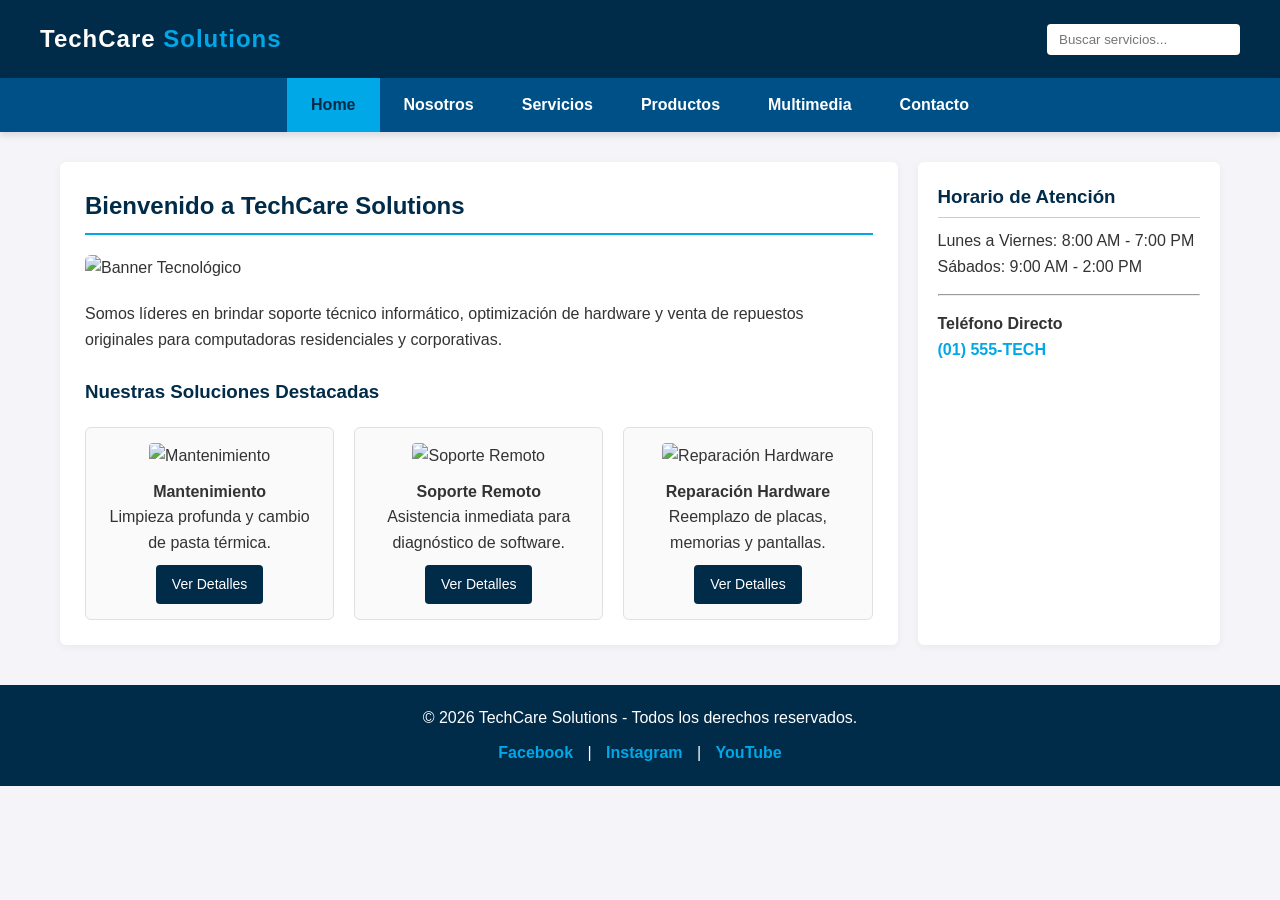
==== index.html @ 19629c9e "feat: versión inicial del sitio web" ====
<!DOCTYPE html>
<html lang="es">
<head>
    <meta charset="UTF-8">
    <title>TechCare Solutions - Inicio</title>
    <link rel="stylesheet" href="css/estilos.css">
</head>
<body>

    <header>
        <div class="logo">
            <h1>TechCare <span>Solutions</span></h1>
        </div>
        <div class="buscador">
            <input type="text" placeholder="Buscar servicios...">
        </div>
    </header>

    <nav>
        <ul>
            <li><a href="index.html" class="activo">Home</a></li>
            <li><a href="paginas/nosotros.html">Nosotros</a></li>
            <li><a href="paginas/servicios.html">Servicios</a></li>
            <li><a href="paginas/productos.html">Productos</a></li>
            <li><a href="paginas/multimedia.html">Multimedia</a></li>
            <li><a href="paginas/contacto.html">Contacto</a></li>
        </ul>
    </nav>

    <div class="contenedor-principal">
        <main>
            <h2 class="titulo-seccion">Bienvenido a TechCare Solutions</h2>
            <img src="https://images.unsplash.com/photo-1588702547923-7093a6c3ba33?w=800" alt="Banner Tecnológico" class="banner-principal">
            <p>Somos líderes en brindar soporte técnico informático, optimización de hardware y venta de repuestos originales para computadoras residenciales y corporativas.</p>
            
            <h3 style="margin-top:25px; color:#002B49;">Nuestras Soluciones Destacadas</h3>
            <div class="grid-3">
                <div class="tarjeta">
                    <img src="https://images.unsplash.com/photo-1597872200969-2b65d56bd16b?w=400" alt="Mantenimiento">
                    <h4>Mantenimiento</h4>
                    <p>Limpieza profunda y cambio de pasta térmica.</p>
                    <a href="paginas/servicios.html" class="boton-accion">Ver Detalles</a>
                </div>
                <div class="tarjeta">
                    <img src="https://images.unsplash.com/photo-1563770660941-20978e870e26?w=400" alt="Soporte Remoto">
                    <h4>Soporte Remoto</h4>
                    <p>Asistencia inmediata para diagnóstico de software.</p>
                    <a href="paginas/servicios.html" class="boton-accion">Ver Detalles</a>
                </div>
                <div class="tarjeta">
                    <img src="https://images.unsplash.com/photo-1591799264318-7e6ef8ddb7ea?w=400" alt="Reparación Hardware">
                    <h4>Reparación Hardware</h4>
                    <p>Reemplazo de placas, memorias y pantallas.</p>
                    <a href="paginas/servicios.html" class="boton-accion">Ver Detalles</a>
                </div>
            </div>
        </main>

        <aside>
            <h3 style="color:#002B49; border-bottom:1px solid #ccc; padding-bottom:5px;">Horario de Atención</h3>
            <p style="margin-top:10px;">Lunes a Viernes: 8:00 AM - 7:00 PM</p>
            <p>Sábados: 9:00 AM - 2:00 PM</p>
            <hr style="margin: 15px 0;">
            <h4>Teléfono Directo</h4>
            <p style="color:#00A8E8; font-weight:bold;">(01) 555-TECH</p>
        </aside>
    </div>

    <footer>
        <p>&copy; 2026 TechCare Solutions - Todos los derechos reservados.</p>
        <div class="redes-sociales">
            <a href="#">Facebook</a> | <a href="#">Instagram</a> | <a href="#">YouTube</a>
        </div>
    </footer>

</body>
</html>
---- css/estilos.css ----
/* ==========================================================================
   ESTILOS GENERALES Y RESPONSIVOS - TECHCARE SOLUTIONS (CIBERTEC)
   ========================================================================== */

* {
    margin: 0;
    padding: 0;
    box-sizing: border-box;
    font-family: Arial, Helvetica, sans-serif;
}

body {
    background-color: #f4f4f9;
    color: #333333;
    line-height: 1.6;
}

/* Encabezado Principal */
header {
    background-color: #002B49;
    color: #ffffff;
    padding: 20px 40px;
    display: flex;
    justify-content: space-between;
    align-items: center;
    flex-wrap: wrap;
}

header .logo h1 {
    font-size: 24px;
    letter-spacing: 1px;
}

header .logo span {
    color: #00A8E8;
}

header .buscador input[type="text"] {
    padding: 8px 12px;
    border: none;
    border-radius: 4px;
    outline: none;
}

/* Menú de Navegación con Efecto Hover */
nav {
    background-color: #005088;
    box-shadow: 0 4px 6px rgba(0,0,0,0.1);
}

nav ul {
    list-style: none;
    display: flex;
    justify-content: center;
    flex-wrap: wrap;
}

nav ul li a {
    display: block;
    color: #ffffff;
    text-decoration: none;
    padding: 14px 24px;
    font-weight: bold;
    transition: background-color 0.3s ease, color 0.3s ease;
}

nav ul li a:hover, nav ul li a.activo {
    background-color: #00A8E8;
    color: #002B49;
}

/* Estructura Principal de Contenido (Flexbox) */
.contenedor-principal {
    max-width: 1200px;
    margin: 30px auto;
    padding: 0 20px;
    display: flex;
    gap: 20px;
}

main {
    flex: 3;
    background: #ffffff;
    padding: 25px;
    border-radius: 6px;
    box-shadow: 0 2px 8px rgba(0,0,0,0.05);
}

aside {
    flex: 1;
    background: #ffffff;
    padding: 20px;
    border-radius: 6px;
    box-shadow: 0 2px 8px rgba(0,0,0,0.05);
}

/* Elementos Comunes y Componentes */
h2.titulo-seccion {
    color: #002B49;
    border-bottom: 2px solid #00A8E8;
    padding-bottom: 8px;
    margin-bottom: 20px;
}

.banner-principal {
    width: 100%;
    height: auto;
    border-radius: 6px;
    margin-bottom: 20px;
}

.grid-3 {
    display: grid;
    grid-template-columns: repeat(3, 1fr);
    gap: 20px;
    margin-top: 20px;
}

.grid-2 {
    display: grid;
    grid-template-columns: repeat(2, 1fr);
    gap: 20px;
    margin-top: 20px;
}

.tarjeta {
    border: 1px solid #e0e0e0;
    border-radius: 6px;
    padding: 15px;
    text-align: center;
    background-color: #fafafa;
}

.tarjeta img {
    width: 100%;
    height: 140px;
    object-fit: cover;
    border-radius: 4px;
    margin-bottom: 10px;
}

.boton-accion {
    display: inline-block;
    background-color: #002B49;
    color: #ffffff;
    padding: 8px 16px;
    text-decoration: none;
    border-radius: 4px;
    margin-top: 10px;
    font-size: 14px;
}

.boton-accion:hover {
    background-color: #00A8E8;
    color: #002B49;
}

/* Formularios */
.formulario-contacto .campo {
    margin-bottom: 15px;
}

.formulario-contacto label {
    display: block;
    margin-bottom: 5px;
    font-weight: bold;
}

.formulario-contacto input, 
.formulario-contacto select, 
.formulario-contacto textarea {
    width: 100%;
    padding: 10px;
    border: 1px solid #ccc;
    border-radius: 4px;
}

/* Pie de Página */
footer {
    background-color: #002B49;
    color: #ffffff;
    text-align: center;
    padding: 20px;
    margin-top: 40px;
}

footer .redes-sociales {
    margin-top: 10px;
}

footer .redes-sociales a {
    color: #00A8E8;
    margin: 0 10px;
    text-decoration: none;
    font-weight: bold;
}

/* ==========================================================================
   REGLAS DE DISEÑO RESPONSIVO (MEDIA QUERIES)
   ========================================================================== */

/* Tablets y pantallas medianas (hasta 768px) */
@media (max-width: 768px) {
    header {
        flex-direction: column;
        gap: 15px;
        text-align: center;
    }

    .contenedor-principal {
        flex-direction: column;
    }

    .grid-3 {
        grid-template-columns: repeat(2, 1fr);
    }
}

/* Dispositivos móviles (hasta 480px) */
@media (max-width: 480px) {
    nav ul {
        flex-direction: column;
        width: 100%;
    }

    nav ul li a {
        text-align: center;
        padding: 10px;
        border-bottom: 1px solid rgba(255, 255, 255, 0.1);
    }

    .grid-3, .grid-2 {
        grid-template-columns: 1fr;
    }
}
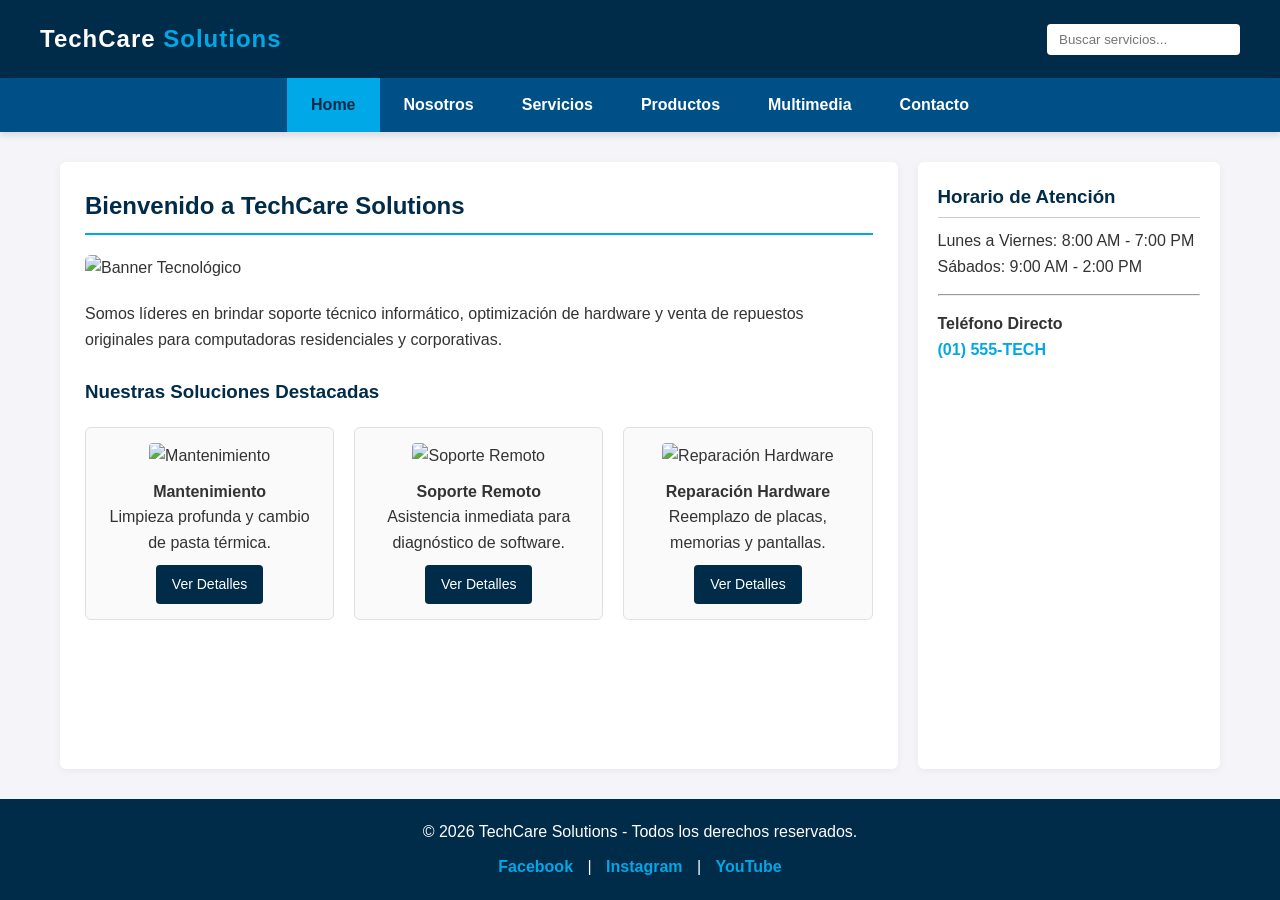
==== commit 5b2702fc: "v2" ====
--- a/index.html
+++ b/index.html
@@ -33,7 +33,7 @@
             <img src="https://images.unsplash.com/photo-1588702547923-7093a6c3ba33?w=800" alt="Banner Tecnológico" class="banner-principal">
             <p>Somos líderes en brindar soporte técnico informático, optimización de hardware y venta de repuestos originales para computadoras residenciales y corporativas.</p>
             
-            <h3 style="margin-top:25px; color:#002B49;">Nuestras Soluciones Destacadas</h3>
+            <h3 class="subtitulo-seccion" style="margin-top:25px;">Nuestras Soluciones Destacadas</h3>
             <div class="grid-3">
                 <div class="tarjeta">
                     <img src="https://images.unsplash.com/photo-1597872200969-2b65d56bd16b?w=400" alt="Mantenimiento">
@@ -57,12 +57,12 @@
         </main>
 
         <aside>
-            <h3 style="color:#002B49; border-bottom:1px solid #ccc; padding-bottom:5px;">Horario de Atención</h3>
+            <h3 class="titulo-horario">Horario de Atención</h3>
             <p style="margin-top:10px;">Lunes a Viernes: 8:00 AM - 7:00 PM</p>
             <p>Sábados: 9:00 AM - 2:00 PM</p>
             <hr style="margin: 15px 0;">
             <h4>Teléfono Directo</h4>
-            <p style="color:#00A8E8; font-weight:bold;">(01) 555-TECH</p>
+            <p class="telefono">(01) 555-TECH</p>
         </aside>
     </div>
 
--- a/css/estilos.css
+++ b/css/estilos.css
@@ -1,6 +1,21 @@
  /* ==========================================================================
    ESTILOS GENERALES Y RESPONSIVOS - TECHCARE SOLUTIONS (CIBERTEC)
    ========================================================================== */
+
+:root {
+    --color-fondo: #f4f4f9;
+    --color-texto: #333333;
+    --color-primario: #002B49;
+    --color-secundario: #005088;
+    --color-acento: #00A8E8;
+    --color-blanco: #ffffff;
+    --color-superficie: #fafafa;
+    --color-borde: #e0e0e0;
+    --color-borde-formulario: #ccc;
+    --color-sombra-nav: rgba(0, 0, 0, 0.1);
+    --color-sombra-superficie: rgba(0, 0, 0, 0.05);
+    --color-borde-movil: rgba(255, 255, 255, 0.1);
+}
 
 * {
     margin: 0;
@@ -10,15 +25,18 @@
 }
 
 body {
-    background-color: #f4f4f9;
-    color: #333333;
+    background-color: var(--color-fondo);
+    color: var(--color-texto);
     line-height: 1.6;
+    min-height: 100vh;
+    display: flex;
+    flex-direction: column;
 }
 
 /* Encabezado Principal */
 header {
-    background-color: #002B49;
-    color: #ffffff;
+    background-color: var(--color-primario);
+    color: var(--color-blanco);
     padding: 20px 40px;
     display: flex;
     justify-content: space-between;
@@ -32,7 +50,7 @@
 }
 
 header .logo span {
-    color: #00A8E8;
+    color: var(--color-acento);
 }
 
 header .buscador input[type="text"] {
@@ -44,8 +62,8 @@
 
 /* Menú de Navegación con Efecto Hover */
 nav {
-    background-color: #005088;
-    box-shadow: 0 4px 6px rgba(0,0,0,0.1);
+    background-color: var(--color-secundario);
+    box-shadow: 0 4px 6px var(--color-sombra-nav);
 }
 
 nav ul {
@@ -57,7 +75,7 @@
 
 nav ul li a {
     display: block;
-    color: #ffffff;
+    color: var(--color-blanco);
     text-decoration: none;
     padding: 14px 24px;
     font-weight: bold;
@@ -65,13 +83,15 @@
 }
 
 nav ul li a:hover, nav ul li a.activo {
-    background-color: #00A8E8;
-    color: #002B49;
+    background-color: var(--color-acento);
+    color: var(--color-primario);
 }
 
 /* Estructura Principal de Contenido (Flexbox) */
 .contenedor-principal {
     max-width: 1200px;
+    width: 100%;
+    flex: 1;
     margin: 30px auto;
     padding: 0 20px;
     display: flex;
@@ -80,24 +100,24 @@
 
 main {
     flex: 3;
-    background: #ffffff;
+    background: var(--color-blanco);
     padding: 25px;
     border-radius: 6px;
-    box-shadow: 0 2px 8px rgba(0,0,0,0.05);
+    box-shadow: 0 2px 8px var(--color-sombra-superficie);
 }
 
 aside {
     flex: 1;
-    background: #ffffff;
+    background: var(--color-blanco);
     padding: 20px;
     border-radius: 6px;
-    box-shadow: 0 2px 8px rgba(0,0,0,0.05);
+    box-shadow: 0 2px 8px var(--color-sombra-superficie);
 }
 
 /* Elementos Comunes y Componentes */
 h2.titulo-seccion {
-    color: #002B49;
-    border-bottom: 2px solid #00A8E8;
+    color: var(--color-primario);
+    border-bottom: 2px solid var(--color-acento);
     padding-bottom: 8px;
     margin-bottom: 20px;
 }
@@ -124,11 +144,11 @@
 }
 
 .tarjeta {
-    border: 1px solid #e0e0e0;
+    border: 1px solid var(--color-borde);
     border-radius: 6px;
     padding: 15px;
     text-align: center;
-    background-color: #fafafa;
+    background-color: var(--color-superficie);
 }
 
 .tarjeta img {
@@ -141,8 +161,8 @@
 
 .boton-accion {
     display: inline-block;
-    background-color: #002B49;
-    color: #ffffff;
+    background-color: var(--color-primario);
+    color: var(--color-blanco);
     padding: 8px 16px;
     text-decoration: none;
     border-radius: 4px;
@@ -151,8 +171,8 @@
 }
 
 .boton-accion:hover {
-    background-color: #00A8E8;
-    color: #002B49;
+    background-color: var(--color-acento);
+    color: var(--color-primario);
 }
 
 /* Formularios */
@@ -171,17 +191,17 @@
 .formulario-contacto textarea {
     width: 100%;
     padding: 10px;
-    border: 1px solid #ccc;
+    border: 1px solid var(--color-borde-formulario);
     border-radius: 4px;
 }
 
 /* Pie de Página */
 footer {
-    background-color: #002B49;
-    color: #ffffff;
+    background-color: var(--color-primario);
+    color: var(--color-blanco);
     text-align: center;
     padding: 20px;
-    margin-top: 40px;
+    margin-top: 0;
 }
 
 footer .redes-sociales {
@@ -189,9 +209,25 @@
 }
 
 footer .redes-sociales a {
-    color: #00A8E8;
+    color: var(--color-acento);
     margin: 0 10px;
     text-decoration: none;
+    font-weight: bold;
+}
+
+.subtitulo-seccion {
+    color: var(--color-primario);
+}
+
+.titulo-horario {
+    color: var(--color-primario);
+    border-bottom: 1px solid var(--color-borde-formulario);
+    padding-bottom: 5px;
+}
+
+.telefono,
+.precio {
+    color: var(--color-acento);
     font-weight: bold;
 }
 
@@ -226,7 +262,7 @@
     nav ul li a {
         text-align: center;
         padding: 10px;
-        border-bottom: 1px solid rgba(255, 255, 255, 0.1);
+        border-bottom: 1px solid var(--color-borde-movil);
     }
 
     .grid-3, .grid-2 {
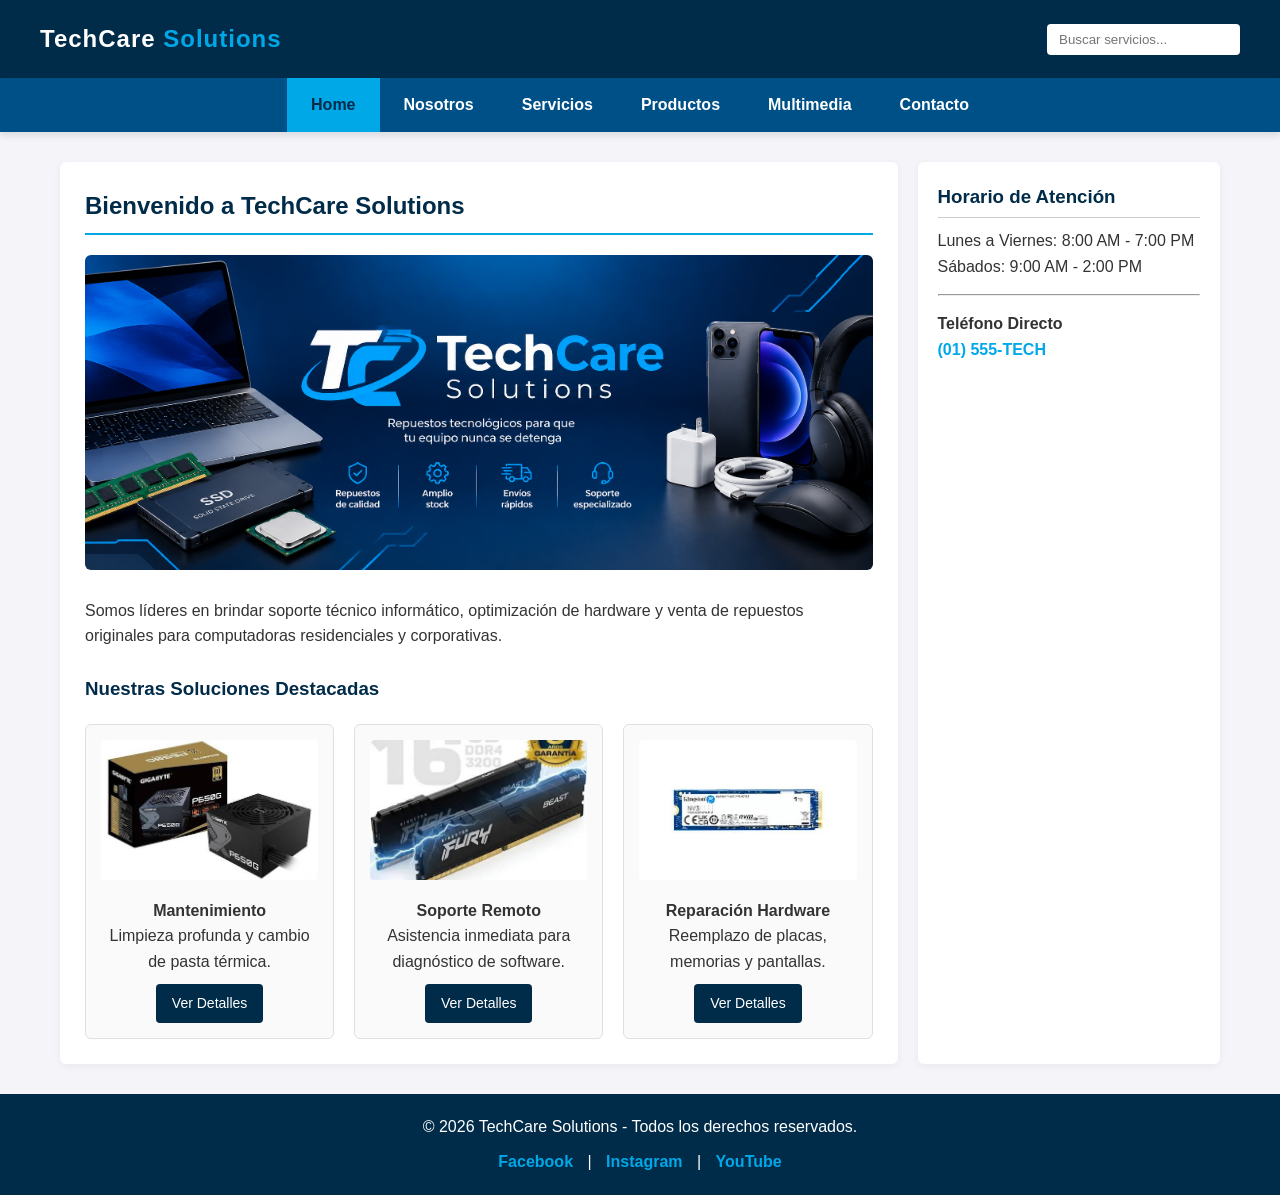
==== commit a2e933d3: "cambio de estilos" ====
--- a/index.html
+++ b/index.html
@@ -30,25 +30,25 @@
     <div class="contenedor-principal">
         <main>
             <h2 class="titulo-seccion">Bienvenido a TechCare Solutions</h2>
-            <img src="https://images.unsplash.com/photo-1588702547923-7093a6c3ba33?w=800" alt="Banner Tecnológico" class="banner-principal">
+            <img src="img/baner.jpg" alt="Banner Tecnológico" class="banner-principal">
             <p>Somos líderes en brindar soporte técnico informático, optimización de hardware y venta de repuestos originales para computadoras residenciales y corporativas.</p>
             
             <h3 class="subtitulo-seccion" style="margin-top:25px;">Nuestras Soluciones Destacadas</h3>
             <div class="grid-3">
                 <div class="tarjeta">
-                    <img src="https://images.unsplash.com/photo-1597872200969-2b65d56bd16b?w=400" alt="Mantenimiento">
+                    <img src="img/fuente.jpg" alt="Mantenimiento">
                     <h4>Mantenimiento</h4>
                     <p>Limpieza profunda y cambio de pasta térmica.</p>
                     <a href="paginas/servicios.html" class="boton-accion">Ver Detalles</a>
                 </div>
                 <div class="tarjeta">
-                    <img src="https://images.unsplash.com/photo-1563770660941-20978e870e26?w=400" alt="Soporte Remoto">
+                    <img src="img/memoria.jpg" alt="Soporte Remoto">
                     <h4>Soporte Remoto</h4>
                     <p>Asistencia inmediata para diagnóstico de software.</p>
                     <a href="paginas/servicios.html" class="boton-accion">Ver Detalles</a>
                 </div>
                 <div class="tarjeta">
-                    <img src="https://images.unsplash.com/photo-1591799264318-7e6ef8ddb7ea?w=400" alt="Reparación Hardware">
+                    <img src="img/ssd.jpg" alt="Reparación Hardware">
                     <h4>Reparación Hardware</h4>
                     <p>Reemplazo de placas, memorias y pantallas.</p>
                     <a href="paginas/servicios.html" class="boton-accion">Ver Detalles</a>
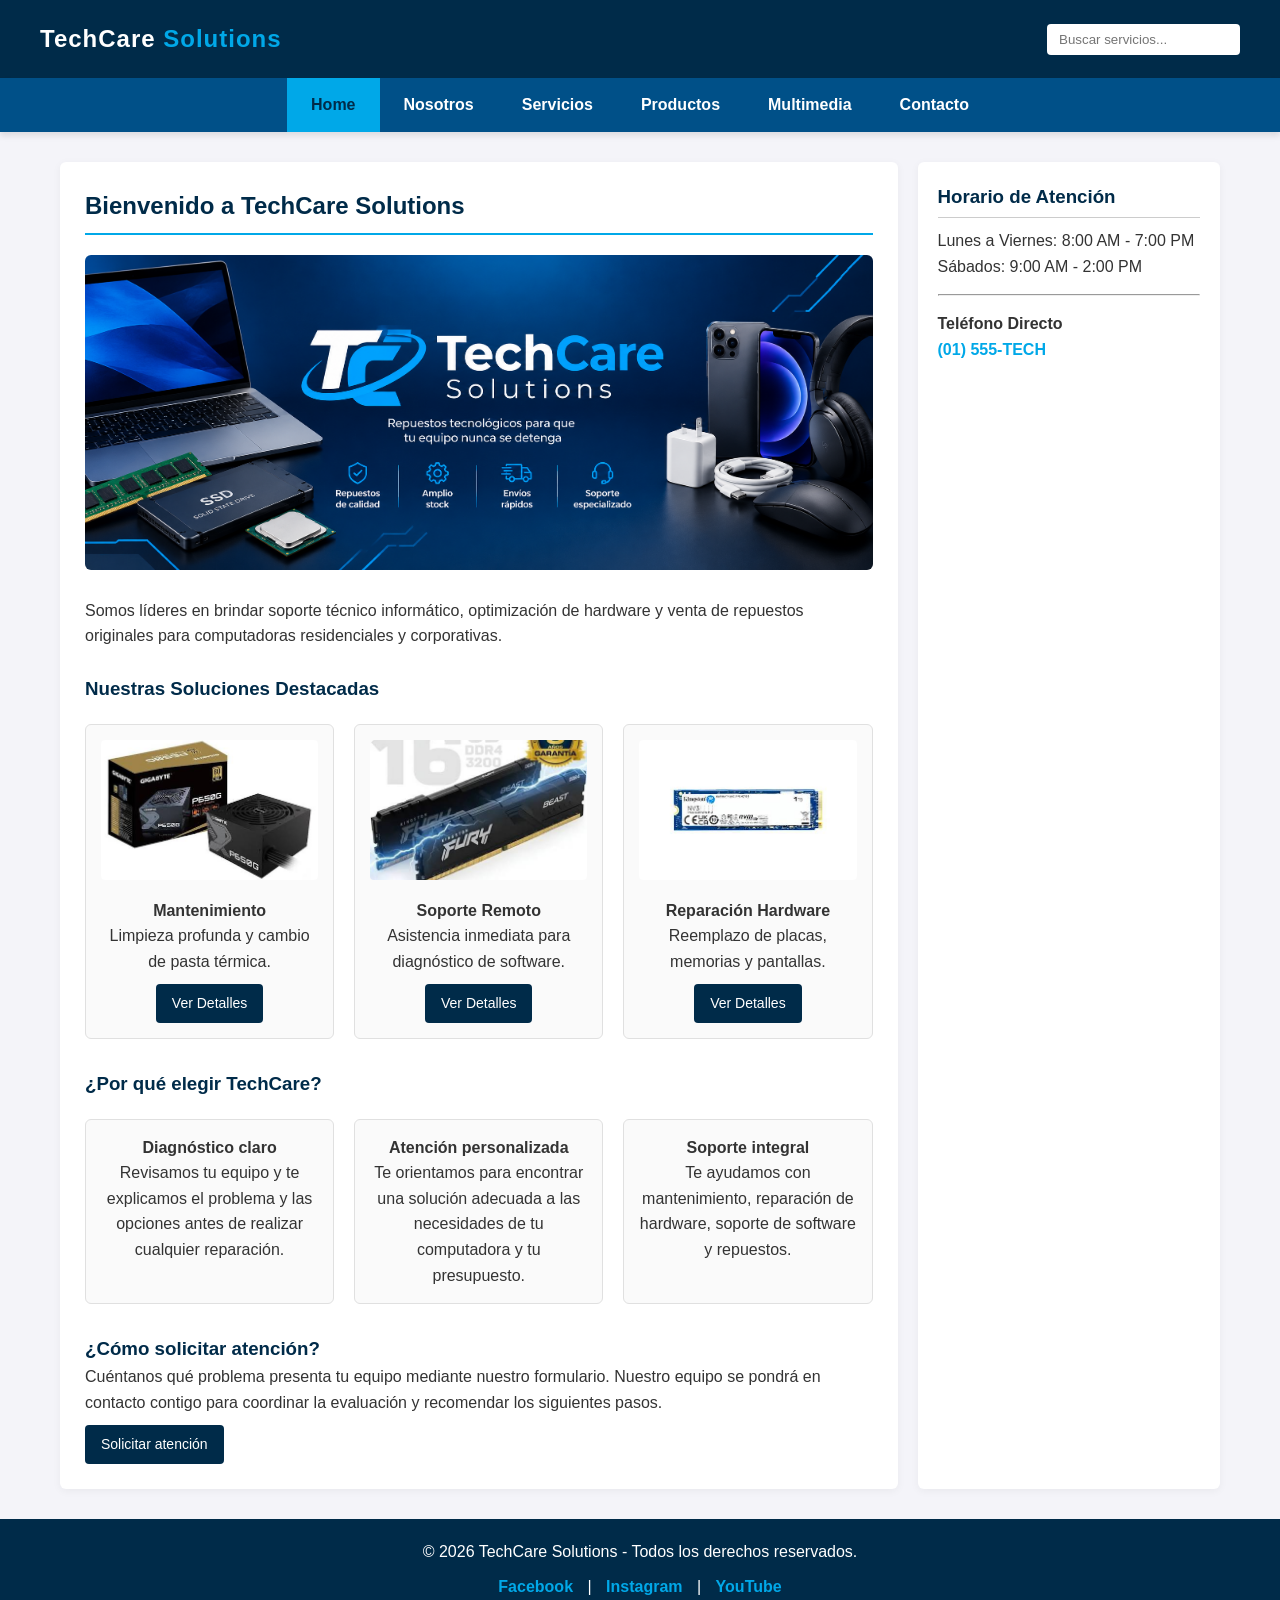
==== commit 427e32e1: "v13" ====
--- a/index.html
+++ b/index.html
@@ -54,6 +54,26 @@
                     <a href="paginas/servicios.html" class="boton-accion">Ver Detalles</a>
                 </div>
             </div>
+
+            <h3 class="subtitulo-seccion" style="margin-top:30px;">¿Por qué elegir TechCare?</h3>
+            <div class="grid-3">
+                <div class="tarjeta">
+                    <h4>Diagnóstico claro</h4>
+                    <p>Revisamos tu equipo y te explicamos el problema y las opciones antes de realizar cualquier reparación.</p>
+                </div>
+                <div class="tarjeta">
+                    <h4>Atención personalizada</h4>
+                    <p>Te orientamos para encontrar una solución adecuada a las necesidades de tu computadora y tu presupuesto.</p>
+                </div>
+                <div class="tarjeta">
+                    <h4>Soporte integral</h4>
+                    <p>Te ayudamos con mantenimiento, reparación de hardware, soporte de software y repuestos.</p>
+                </div>
+            </div>
+
+            <h3 class="subtitulo-seccion" style="margin-top:30px;">¿Cómo solicitar atención?</h3>
+            <p>Cuéntanos qué problema presenta tu equipo mediante nuestro formulario. Nuestro equipo se pondrá en contacto contigo para coordinar la evaluación y recomendar los siguientes pasos.</p>
+            <a href="paginas/contacto.html" class="boton-accion">Solicitar atención</a>
         </main>
 
         <aside>
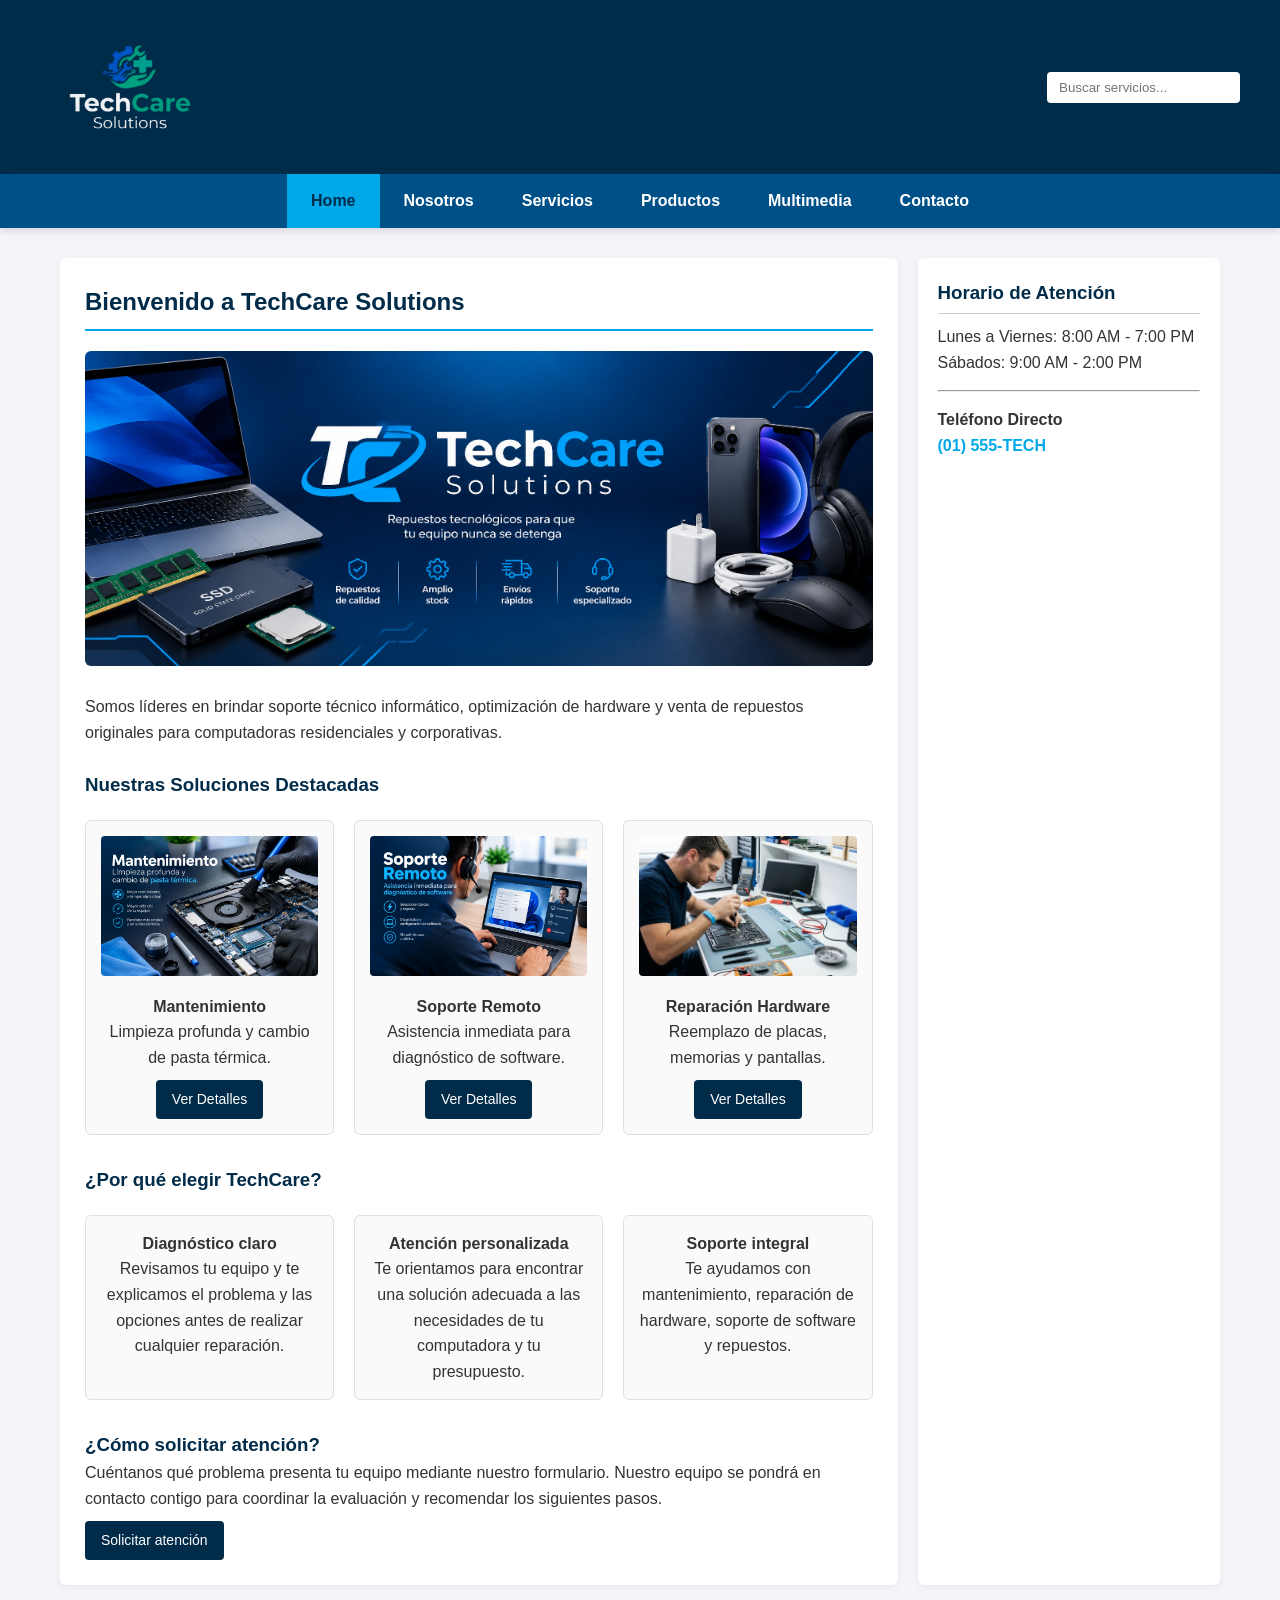
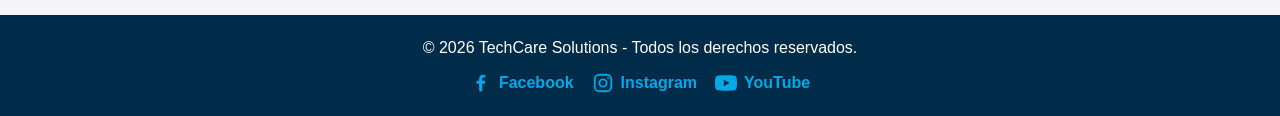
==== commit fcf5f545: "v12" ====
--- a/index.html
+++ b/index.html
@@ -2,6 +2,7 @@
 <html lang="es">
 <head>
     <meta charset="UTF-8">
+    <meta name="viewport" content="width=device-width, initial-scale=1.0">
     <title>TechCare Solutions - Inicio</title>
     <link rel="stylesheet" href="css/estilos.css">
 </head>
@@ -9,7 +10,7 @@
 
     <header>
         <div class="logo">
-            <h1>TechCare <span>Solutions</span></h1>
+            <img src="img/logo.png" alt="TechCare Solutions">
         </div>
         <div class="buscador">
             <input type="text" placeholder="Buscar servicios...">
@@ -17,6 +18,11 @@
     </header>
 
     <nav>
+        <input type="checkbox" id="menu-toggle" class="menu-toggle" aria-label="Abrir o cerrar menú de navegación">
+        <label for="menu-toggle" class="menu-toggle-label">
+            <span class="icono-menu" aria-hidden="true"></span>
+            <span>Menú</span>
+        </label>
         <ul>
             <li><a href="index.html" class="activo">Home</a></li>
             <li><a href="paginas/nosotros.html">Nosotros</a></li>
@@ -36,19 +42,19 @@
             <h3 class="subtitulo-seccion" style="margin-top:25px;">Nuestras Soluciones Destacadas</h3>
             <div class="grid-3">
                 <div class="tarjeta">
-                    <img src="img/fuente.jpg" alt="Mantenimiento">
+                    <img src="img/Mantenimiento.jpg" alt="Mantenimiento">
                     <h4>Mantenimiento</h4>
                     <p>Limpieza profunda y cambio de pasta térmica.</p>
                     <a href="paginas/servicios.html" class="boton-accion">Ver Detalles</a>
                 </div>
                 <div class="tarjeta">
-                    <img src="img/memoria.jpg" alt="Soporte Remoto">
+                    <img src="img/soporte.jpg" alt="Soporte Remoto">
                     <h4>Soporte Remoto</h4>
                     <p>Asistencia inmediata para diagnóstico de software.</p>
                     <a href="paginas/servicios.html" class="boton-accion">Ver Detalles</a>
                 </div>
                 <div class="tarjeta">
-                    <img src="img/ssd.jpg" alt="Reparación Hardware">
+                    <img src="img/reparacion.jpg" alt="Reparación Hardware">
                     <h4>Reparación Hardware</h4>
                     <p>Reemplazo de placas, memorias y pantallas.</p>
                     <a href="paginas/servicios.html" class="boton-accion">Ver Detalles</a>
@@ -89,7 +95,18 @@
     <footer>
         <p>&copy; 2026 TechCare Solutions - Todos los derechos reservados.</p>
         <div class="redes-sociales">
-            <a href="#">Facebook</a> | <a href="#">Instagram</a> | <a href="#">YouTube</a>
+            <a href="https://www.facebook.com/profile.php?id=61592641273362" aria-label="Facebook" target="_blank" rel="noopener noreferrer">
+                <svg viewBox="0 0 24 24" aria-hidden="true"><path d="M13.4 21v-8.2h2.8l.4-3.2h-3.2V7.5c0-.9.3-1.5 1.6-1.5h1.7V3.1c-.3 0-1.3-.1-2.5-.1-2.5 0-4.2 1.5-4.2 4.3v2.3H7.2v3.2H10V21h3.4z"/></svg>
+                <span>Facebook</span>
+            </a>
+            <a href="https://www.instagram.com/lynatsolutions/" aria-label="Instagram" target="_blank" rel="noopener noreferrer">
+                <svg viewBox="0 0 24 24" aria-hidden="true"><rect x="3" y="3" width="18" height="18" rx="5"/><circle cx="12" cy="12" r="4"/><circle class="punto" cx="17.5" cy="6.5" r="1"/></svg>
+                <span>Instagram</span>
+            </a>
+            <a href="https://www.youtube.com/watch?v=BCnQGgctQ_Y" aria-label="YouTube" target="_blank" rel="noopener noreferrer">
+                <svg viewBox="0 0 24 24" aria-hidden="true"><path d="M23.5 6.2a3 3 0 0 0-2.1-2.1C19.5 3.6 12 3.6 12 3.6s-7.5 0-9.4.5A3 3 0 0 0 .5 6.2 31 31 0 0 0 0 12a31 31 0 0 0 .5 5.8 3 3 0 0 0 2.1 2.1c1.9.5 9.4.5 9.4.5s7.5 0 9.4-.5a3 3 0 0 0 2.1-2.1A31 31 0 0 0 24 12a31 31 0 0 0-.5-5.8zM9.6 15.6V8.4l6.3 3.6-6.3 3.6z"/></svg>
+                <span>YouTube</span>
+            </a>
         </div>
     </footer>
 
--- a/css/estilos.css
+++ b/css/estilos.css
@@ -44,13 +44,16 @@
     flex-wrap: wrap;
 }
 
-header .logo h1 {
-    font-size: 24px;
-    letter-spacing: 1px;
-}
-
-header .logo span {
-    color: var(--color-acento);
+header .logo {
+    width: 180px;
+    border-radius: 4px;
+}
+
+header .logo img {
+    display: block;
+    width: 100%;
+    height: auto;
+    border-radius: 4px;
 }
 
 header .buscador input[type="text"] {
@@ -64,6 +67,11 @@
 nav {
     background-color: var(--color-secundario);
     box-shadow: 0 4px 6px var(--color-sombra-nav);
+}
+
+.menu-toggle,
+.menu-toggle-label {
+    display: none;
 }
 
 nav ul {
@@ -129,6 +137,20 @@
     margin-bottom: 20px;
 }
 
+.video-responsive {
+    position: relative;
+    width: 100%;
+    aspect-ratio: 16 / 9;
+}
+
+.video-responsive iframe {
+    position: absolute;
+    inset: 0;
+    width: 100%;
+    height: 100%;
+    border: 0;
+}
+
 .grid-3 {
     display: grid;
     grid-template-columns: repeat(3, 1fr);
@@ -157,6 +179,12 @@
     object-fit: cover;
     border-radius: 4px;
     margin-bottom: 10px;
+}
+
+.tarjeta img.servicio-imagen {
+    height: auto;
+    max-height: 360px;
+    object-fit: contain;
 }
 
 .boton-accion {
@@ -206,13 +234,39 @@
 
 footer .redes-sociales {
     margin-top: 10px;
+    display: flex;
+    justify-content: center;
+    gap: 18px;
 }
 
 footer .redes-sociales a {
     color: var(--color-acento);
-    margin: 0 10px;
+    display: inline-flex;
+    align-items: center;
+    gap: 7px;
     text-decoration: none;
     font-weight: bold;
+}
+
+footer .redes-sociales svg {
+    width: 22px;
+    height: 22px;
+    fill: currentColor;
+}
+
+footer .redes-sociales svg rect,
+footer .redes-sociales svg circle:not(.punto) {
+    fill: none;
+    stroke: currentColor;
+    stroke-width: 2;
+}
+
+footer .redes-sociales svg .punto {
+    fill: currentColor;
+}
+
+footer .redes-sociales a:hover {
+    color: var(--color-blanco);
 }
 
 .subtitulo-seccion {
@@ -241,10 +295,95 @@
         flex-direction: column;
         gap: 15px;
         text-align: center;
+        padding: 18px 20px;
+    }
+
+    .menu-toggle {
+        display: block;
+        position: absolute;
+        width: 1px;
+        height: 1px;
+        overflow: hidden;
+        clip-path: inset(50%);
+    }
+
+    .menu-toggle-label {
+        display: flex;
+        min-height: 48px;
+        align-items: center;
+        justify-content: center;
+        gap: 10px;
+        color: var(--color-blanco);
+        font-weight: bold;
+        cursor: pointer;
+    }
+
+    .menu-toggle-label:focus,
+    .menu-toggle:focus-visible + .menu-toggle-label {
+        outline: 2px solid var(--color-acento);
+        outline-offset: -2px;
+    }
+
+    .icono-menu {
+        position: relative;
+        width: 22px;
+        height: 2px;
+        background-color: currentColor;
+        transition: background-color 0.2s ease;
+    }
+
+    .icono-menu::before,
+    .icono-menu::after {
+        position: absolute;
+        left: 0;
+        width: 22px;
+        height: 2px;
+        background-color: currentColor;
+        content: "";
+        transition: transform 0.2s ease;
+    }
+
+    .icono-menu::before {
+        transform: translateY(-7px);
+    }
+
+    .icono-menu::after {
+        transform: translateY(7px);
+    }
+
+    .menu-toggle:checked + .menu-toggle-label .icono-menu {
+        background-color: transparent;
+    }
+
+    .menu-toggle:checked + .menu-toggle-label .icono-menu::before {
+        transform: rotate(45deg);
+    }
+
+    .menu-toggle:checked + .menu-toggle-label .icono-menu::after {
+        transform: rotate(-45deg);
+    }
+
+    nav ul {
+        display: none;
+        grid-template-columns: 1fr;
+    }
+
+    .menu-toggle:checked ~ ul {
+        display: grid;
+    }
+
+    nav ul li a {
+        min-height: 46px;
+        padding: 10px 12px;
+        text-align: center;
+        font-size: 15px;
+        border-top: 1px solid var(--color-borde-movil);
     }
 
     .contenedor-principal {
         flex-direction: column;
+        margin: 20px auto;
+        padding: 0 16px;
     }
 
     .grid-3 {
@@ -254,15 +393,46 @@
 
 /* Dispositivos móviles (hasta 480px) */
 @media (max-width: 480px) {
-    nav ul {
-        flex-direction: column;
+    header {
+        padding: 16px 12px;
+    }
+
+    header .logo {
+        width: 155px;
+    }
+
+    header .buscador,
+    header .buscador input[type="text"] {
         width: 100%;
     }
 
-    nav ul li a {
-        text-align: center;
-        padding: 10px;
-        border-bottom: 1px solid var(--color-borde-movil);
+    .contenedor-principal {
+        margin: 16px auto;
+        padding: 0 12px;
+        gap: 14px;
+    }
+
+    main,
+    aside {
+        padding: 18px 15px;
+    }
+
+    h2.titulo-seccion {
+        font-size: 1.35rem;
+    }
+
+    footer .redes-sociales {
+        gap: 10px;
+    }
+
+    footer .redes-sociales a {
+        width: 44px;
+        height: 44px;
+        justify-content: center;
+    }
+
+    footer .redes-sociales a span {
+        display: none;
     }
 
     .grid-3, .grid-2 {
